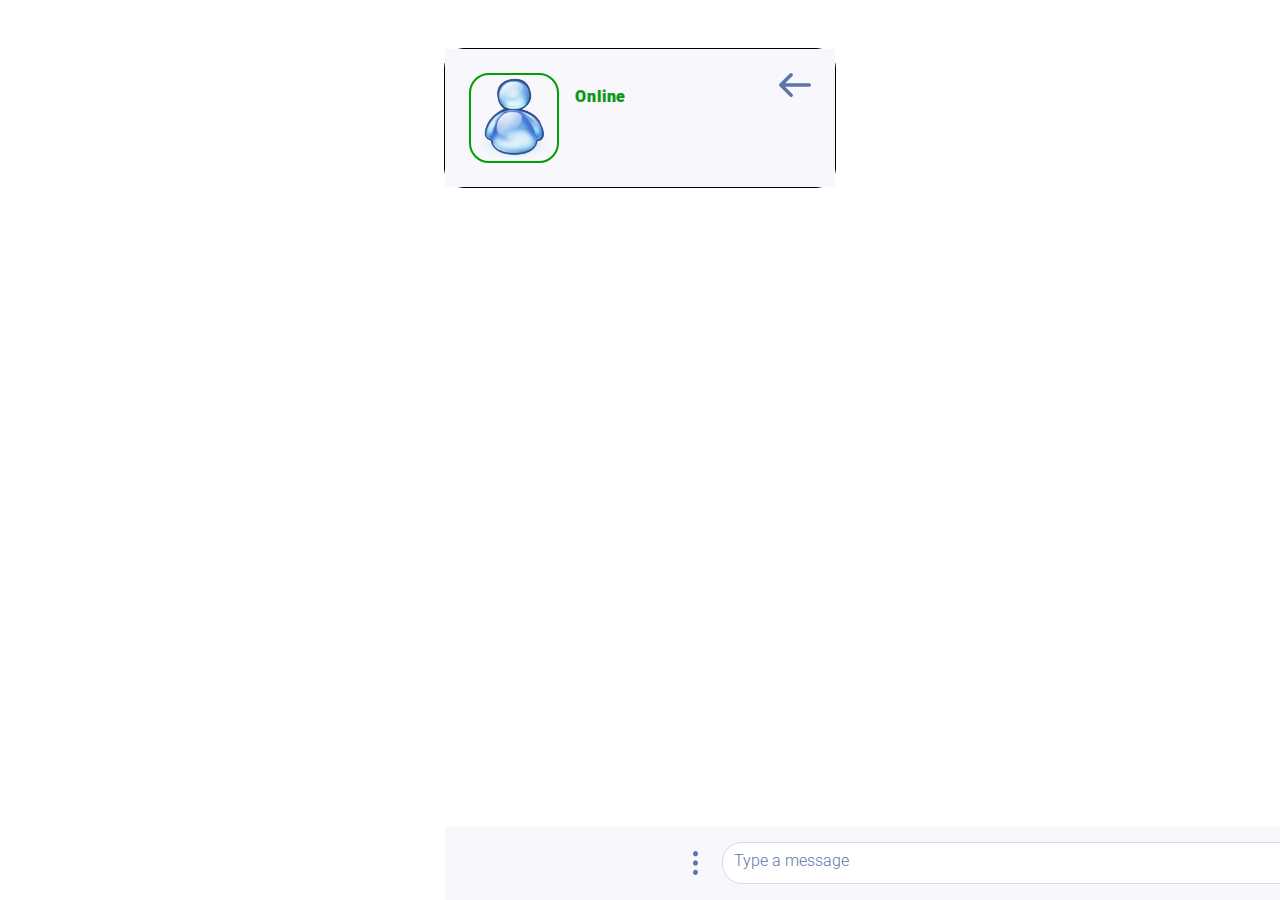
==== conversation.html @ 41bd6c71 "input container mechanism and icons change" ====
<!DOCTYPE html>
<html lang="pt-br">
<head>
  <meta charset="UTF-8">
  <meta http-equiv="X-UA-Compatible" content="IE=edge">
  <meta name="viewport" content="width=device-width, initial-scale=1.0">
  <title>MSN | Messenger</title>
  <link rel="icon" type="image/png" href="assets/images/home-avatar.png">
  <link rel="stylesheet" href="css/reset.css">
  <link rel="stylesheet" href="css/variables.css">
  <link rel="stylesheet" href="css/style.css">
  <link rel="stylesheet" href="css/home.css">
  <link rel="stylesheet" href="css/users.css">
  <link rel="stylesheet" href="css/conversation.css">
  

  <link href="https://fonts.googleapis.com/css2?family=Roboto:wght@100;300;400;500;700;900&display=swap" rel="stylesheet">

</head>
<body>

  <section class="user__info__container">
    <img id="userImage" src="assets/images/default-user-profile.png" alt="User Profile Picture" class="user__image">
    <div class="user__info">
      <p id="userName" class="user__info__name"></p>
      <img id="headerArrow" src="assets/icons/arrow-left.svg" alt=" image of an arrow to get to the previous page" class="header_arrow">
      <p id="userStatus" class="user__info__status status__online">Online</p>
      <p id="userMessage" class="user__info__message"></p>
    </div>
  </section>

  <section id="messagesContainer" class="messages__container">
<!--     <p class="message__sent">Hello World</p>
    <p class="message__received">Hello World</p> -->
  </section>
  <section class="write__field__container">
    <img src="assets/icons/more--icon.svg" alt="add files input icon">
    <textarea wrap="hard" type="text" id="writeInput" class="write__input" placeholder="Type a message" spellcheck="false"></textarea>
    <img id="cameraIcon" src="assets/icons/camera--icon.svg" alt="add image input icon">
    <img id="micIcon" src="assets/icons/microphone--icon.svg" alt="add audio input icon">
    <img id="sendIcon" class="display--hide" src="assets/icons/send-message--icon.svg" alt="send image input icon">
  </section>
  <script type="module" src="js/conversation.js"></script>
</body>
</html>
---- css/variables.css ----
:root{
  --darkGray: #5e75ab;
  --lightGray: #8695b4;
  --darkBlue: #1248a5;
  --bg01: #fafafa;
  --bg02: #d0ddef;
  --bg03: #f7f7fc;
  --bg04: #f5f2f6;
  --bf05: #fcf9fd;

  --green: #029F00;
  --red: #FF3F00;
  --yellow: #FFBF00;
  --blue: #009FFF;


  --roboto: 'Roboto', sans-serif;
}
---- css/style.css ----
body{
  font-family: var(--roboto);

  background: rgb(250,250,250);
  background: linear-gradient(0deg, rgba(250,250,250,1) 0%, rgba(208,221,239,1) 50%, rgba(250,250,250,1) 100%);
}

.alert__message{
  color: red;
  font-size: 1rem;
  font-weight: 600;

  width: 90%;
  padding: .3rem;
  margin-top: .3rem;
  border-radius: 10px;
}

.alert__message::before{
  background-image: url(../assets/icons/alert--icon.webp);
  content: ' ';
  background-size: 1.3rem;
  background-repeat: no-repeat;

  display: inline-block;
  vertical-align: middle;
  
  margin-right: .2rem;
  height: 1.3rem;
  width: 1.3rem;
}

@media screen and (min-width: 1000px)  {
  body{
    width: 390px;
    margin: 3rem auto;
    border: solid black .5px;
    border-radius: 20px;
  }
}
---- css/home.css ----
.home__container{
  box-sizing: border-box;
  width: 100%;
  height: 100vh;
  padding: 1.5rem;
  font-family: var(--roboto);
}

.home__header{
  display: flex;
  justify-content: space-between;
  align-items: center;
}

.header__written{
  display: flex;
  align-items: center;
}

.header__written__text{
  color: var(--lightGray);
  font-size: 1.5rem;
  font-weight: 500;
  margin-top: .8rem;
  margin-right: .3rem;
}

.header__written__image{
  max-height: 2rem;
}

.header__config{
  max-width: 2rem;
  cursor: pointer;
  transition: .8s transform;
}

.header__config:active{
  transform: rotate(360deg);
}

.login__avatar{
  max-width: 60%;
}

.home__login{
  margin-top: 10vh;
  display: flex;
  flex-direction: column;
  align-items: center;
}

.form__container{
  display: flex;
  flex-direction: column;
  width: 100%;
  align-items: center;
}

.login__input{
  border-radius: 15px;
  width: 80%;
  padding: .8rem 1rem;
  padding-left: 15%;
  color: var(--darkBlue);
  font-size: 1.2rem;
  font-weight: 400;
}

.login__input:focus-visible{
  outline: 1px solid var(--darkBlue);
}

.login__input::placeholder{
  color: var(--darkGray);
}

.login__user{
  margin-top: 2rem;

  background-image: url(../assets/icons/user--icon.svg);
  background-size: 1.5rem;
  background-repeat: no-repeat;
  background-position: 5%;
}

.login__password{
  margin-top: 1rem;
  background-image: url(../assets/icons/password--icon.svg);
  background-size: 1.5rem;
  background-repeat: no-repeat;
  background-position: 5%;
  
}

.login__password-forgot{
  color: var(--darkBlue);
  text-decoration: underline;
  align-self: flex-end;
  margin-right: 1rem;
  margin-top: .8rem;
  font-weight: 500;
}

.login__button{
  color: white;
  border-radius: 15px;
  margin-top: 3rem;
  padding: 1rem;
  background-color: var(--darkBlue);
  width: 80%;
  font-weight: 500;
}

.home__new-account{
  display: block;
  
  color: var(--darkBlue);
  text-align: center;
  
  margin-top: 15%;
  font-weight: 500;
  text-decoration: underline;
}
---- css/users.css ----
body{
  background: var(--bg05);
}

.user__info__container{
  box-sizing: border-box;
  background-color: var(--bg03);

  position: relative;
  display: flex;
  gap: 1rem;
  padding: 1.5rem;
  justify-content: space-evenly;
}

.user__image{
  width: 5rem;
  
  border: solid var(--green) 2px;
  border-radius: 20px;
  padding: .2rem;
}

.user__info{
  width: 80%;
}

.user__info__name{
  color: var(--darkGray);
  display: inline-block;
  line-height: 2rem;
  font-size: 1.3rem;
  font-weight: 500;
}

.header__config{
  position: absolute;
  right: 1.5rem;
  vertical-align: middle;
  transition: .8s transform;
}

.user__info__status{
  display: block;
  background-color: transparent;
}

.user__info__status:focus-visible{
  outline: none;

}

.user__info__message{
  box-sizing: border-box;
  background-color: white;
  border-radius: 40px;
  
  color: var(--darkGray);
  font-size: .8rem;
  font-weight: 300;
  
  margin-top: .5rem;
  padding: .2rem .3rem;
  padding-left: 1rem;
  width: 100%;
}

.user__info__message::placeholder{
  color: var(--darkGray);
  text-align: center;
}

.contacts{
  margin: 1.5rem;
}

.contacts__category{
  display: flex;
  align-items: center;
  gap: .5rem;
}

.contacts__category__arrow{
  width: .6rem;
  transform: rotate(-30deg);
  cursor: pointer;
}

.contacts__category__arrow--active{
  transform: none;
} 

.contacts__category__tittle{
  color: var(--darkGray);
  font-weight: 500;
}

.contacts__category__tittle--favourite::before{
  content: '';
  background-image: url(../assets/images/star.png);
  background-size: 1rem;
  background-repeat: no-repeat;
  
  display: inline-block;
  vertical-align: baseline;
  
  margin-right: .2rem;
  height: 1rem;
  width: 1rem;
}




.contacts__online{
  margin-top: 1.5rem;
}

.contact__info__container{
  box-sizing: border-box;
  
  display: flex;
  gap: 1rem;
  
  margin-top: .8rem;
  justify-content: space-evenly;
}

.contact__image{
  box-sizing: border-box;
  width: 2.5rem;
  height: 2.5rem;
  border: solid palevioletred 2px;
  border-radius: 10px;
  padding: .2rem;
}


.contact__image--dev{
  padding: 0;
}

.contact__info{
  margin-top: .3rem;
  width: 100%;
}

.contact__info__name{
  color: var(--darkGray);
  display: inline-block;
  line-height: 1rem;
  font-size: 1rem;
  font-weight: 500;
}

.contact__info__status{
  margin-left: .3rem;
  display: inline-block;
  color: var(--red); 
  font-size: .8rem;
  font-weight: 300;
}

.contact__info__status::before{
  content: '(';
}
.contact__info__status::after{
  content: ')';
}

.contact__info__message{
  color: var(--darkGray);
  margin-top: .5rem;
  font-size: .8rem;
  font-weight: 300;
}

.display--hide{
  display: none;
}

.status__online{
  color: var(--green);
  border-color: var(--green);
  letter-spacing: .8px;
  font-weight: 900;
  -webkit-text-stroke: .2px var(--darkGray);
}

.status__busy{
  color: var(--red);
  border-color: var(--red);
  letter-spacing: .8px;
  font-weight: 900;
  -webkit-text-stroke: .2px var(--darkGray);
}

.status__absent{
  color: var(--yellow);
  border-color: var(--yellow);
  letter-spacing: .8px;
  font-weight: 900;
  -webkit-text-stroke: .2px var(--darkGray);
}

.status__offline{
  color: gray;
  border-color: gray;
  letter-spacing: .8px;
  font-weight: 900;
  -webkit-text-stroke: .2px var(--darkGray);
}
---- css/conversation.css ----
.user__info__message{
  background-color: transparent;
  
  color: var(--darkGray);
  font-size: .8rem;
  font-weight: 400;
  font-style: italic;
  
  margin-top: .5rem;
  padding: .2rem 0rem;
  width: 100%;
}

.header_arrow{
  cursor: pointer;
  max-width: 2rem;
  right: 1.5rem;
  position: absolute;
  transition: .8s transform;
  vertical-align: middle;
}

.write__field__container{
  position: absolute;
  bottom: 0; 
  padding: 1rem 0;
  margin-top: 5rem;
  width: 100vw;

  box-sizing: border-box;
  display: flex;
  gap: 1.5rem;
  justify-content: center;
  align-items: center;

  background-color: var(--bg03);
}

.write__field__container img{
  max-height: 1.5rem;
  width: fit-content;
}

.write__input{
  border: solid var(--bg02) 1px;
  border-radius: 20px;
  padding: .5rem .7rem;
  width: 50%;
  height: 1.5rem;
}

.write__input:focus{
  outline-color: var(--darkGray);
}

.write__input::placeholder{
  color: var(--darkGray);
  font-weight: 300;
}

#sendIcon{
  max-height: 1.5rem;
  border: solid var(--bg02) 3px;
  border-radius: 999px;

  padding: .4rem;

}
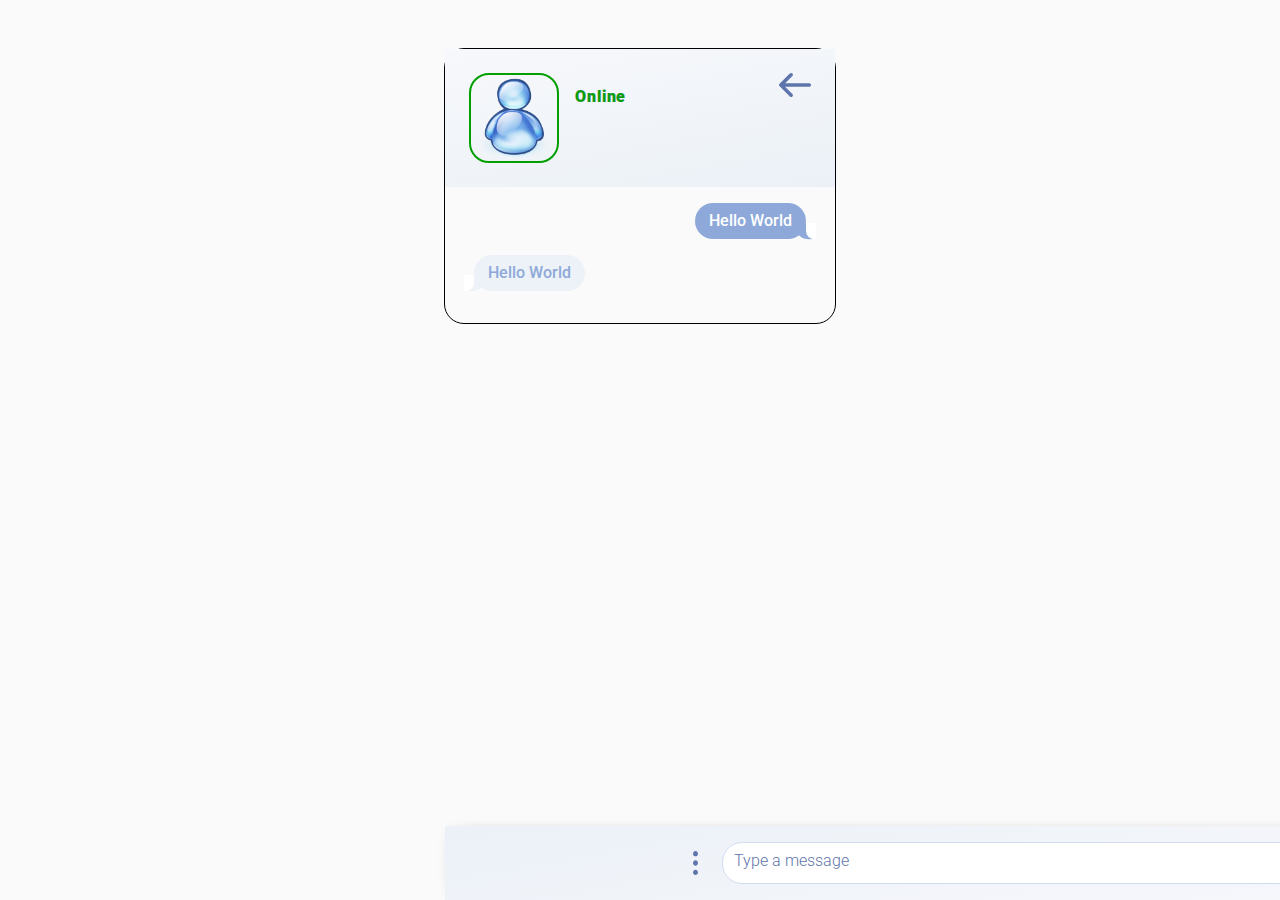
==== commit 85c83de1: "header colour and baloom message style" ====
--- a/conversation.html
+++ b/conversation.html
@@ -29,9 +29,9 @@
     </div>
   </section>
 
-  <section id="messagesContainer" class="messages__container">
-<!--     <p class="message__sent">Hello World</p>
-    <p class="message__received">Hello World</p> -->
+  <section id="messagesContainer" class="imessage">
+    <p class="from-me">Hello World</p>
+    <p class="from-them">Hello World</p>
   </section>
   <section class="write__field__container">
     <img src="assets/icons/more--icon.svg" alt="add files input icon">
--- a/css/users.css
+++ b/css/users.css
@@ -4,7 +4,9 @@
 
 .user__info__container{
   box-sizing: border-box;
-  background-color: var(--bg03);
+
+  background: rgb(247,248,251);
+  background: linear-gradient(170deg, rgba(247,248,251,1) 0%, rgba(235,241,247,1) 100%);
 
   position: relative;
   display: flex;
--- a/css/conversation.css
+++ b/css/conversation.css
@@ -1,3 +1,7 @@
+body{
+  background-color: var(--bg01);
+}
+
 .user__info__message{
   background-color: transparent;
   
@@ -33,7 +37,11 @@
   justify-content: center;
   align-items: center;
 
-  background-color: var(--bg03);
+  -webkit-box-shadow: 0px -1px 18px -15px #000000; 
+  box-shadow: 0px -1px 18px -15px #000000;
+
+  background: rgb(235,241,247);
+  background: linear-gradient(170deg, rgba(235,241,247,1) 0%, rgba(250,249,253,1) 100%);
 }
 
 .write__field__container img{
@@ -64,5 +72,106 @@
   border-radius: 999px;
 
   padding: .4rem;
+}
 
+
+.imessage {
+  display: flex;
+  flex-direction: column;
+  font-size: 1rem;
+  margin: 0 auto 1rem;
+
+  padding: 0.5rem 1.8rem;
 }
+
+
+.imessage p {
+  border-radius: 1.15rem;
+  line-height: 1.25;
+  max-width: 75%;
+  padding: 0.5rem .875rem;
+  position: relative;
+  word-wrap: break-word;
+  font-weight: 500;
+}
+
+.imessage p::before,
+.imessage p::after {
+  bottom: -0.1rem;
+  content: "";
+  height: 1rem;
+  position: absolute;
+}
+
+p.from-me {
+  align-self: flex-end;
+  background-color: var(--darkGray);
+  background-color: #8ea9d9;
+  color: #fff; 
+}
+
+p.from-me::before {
+  border-bottom-left-radius: 0.8rem 0.7rem;
+  border-right: 1rem solid var(--darkGray);
+  border-right: 1rem solid #8ea9d9;
+  right: -0.35rem;
+  transform: translate(0, -0.1rem);
+}
+
+p.from-me::after {
+  background-color: #fff;
+  border-bottom-left-radius: 0.5rem;
+  right: -40px;
+  transform:translate(-30px, -2px);
+  width: 10px;
+}
+
+p[class^="from-"] {
+  margin: 0.5rem 0;
+  width: fit-content;
+}
+
+p.from-me ~ p.from-me {
+  margin: 0.25rem 0 0;
+}
+
+p.from-me ~ p.from-me:not(:last-child) {
+  margin: 0.25rem 0 0;
+}
+
+p.from-me ~ p.from-me:last-child {
+  margin-bottom: 0.5rem;
+}
+
+p.from-them {
+  align-items: flex-start;
+  background-color: #ecf2f7;
+  color: var(--darkGray);
+  color: #8ea9d9;
+  
+}
+
+p.from-them:before {
+  border-bottom-right-radius: 0.8rem 0.7rem;
+  border-left: 1rem solid #ecf2f7;
+  left: -0.35rem;
+  transform: translate(0, -0.1rem);
+}
+
+p.from-them::after {
+  background-color: #fff;
+  border-bottom-right-radius: 0.5rem;
+  left: 20px;
+  transform: translate(-30px, -2px);
+  width: 10px;
+}
+
+p[class^="from-"].emoji {
+  background: none;
+  font-size: 2.5rem;
+}
+
+p[class^="from-"].emoji::before {
+  content: none;
+}
+
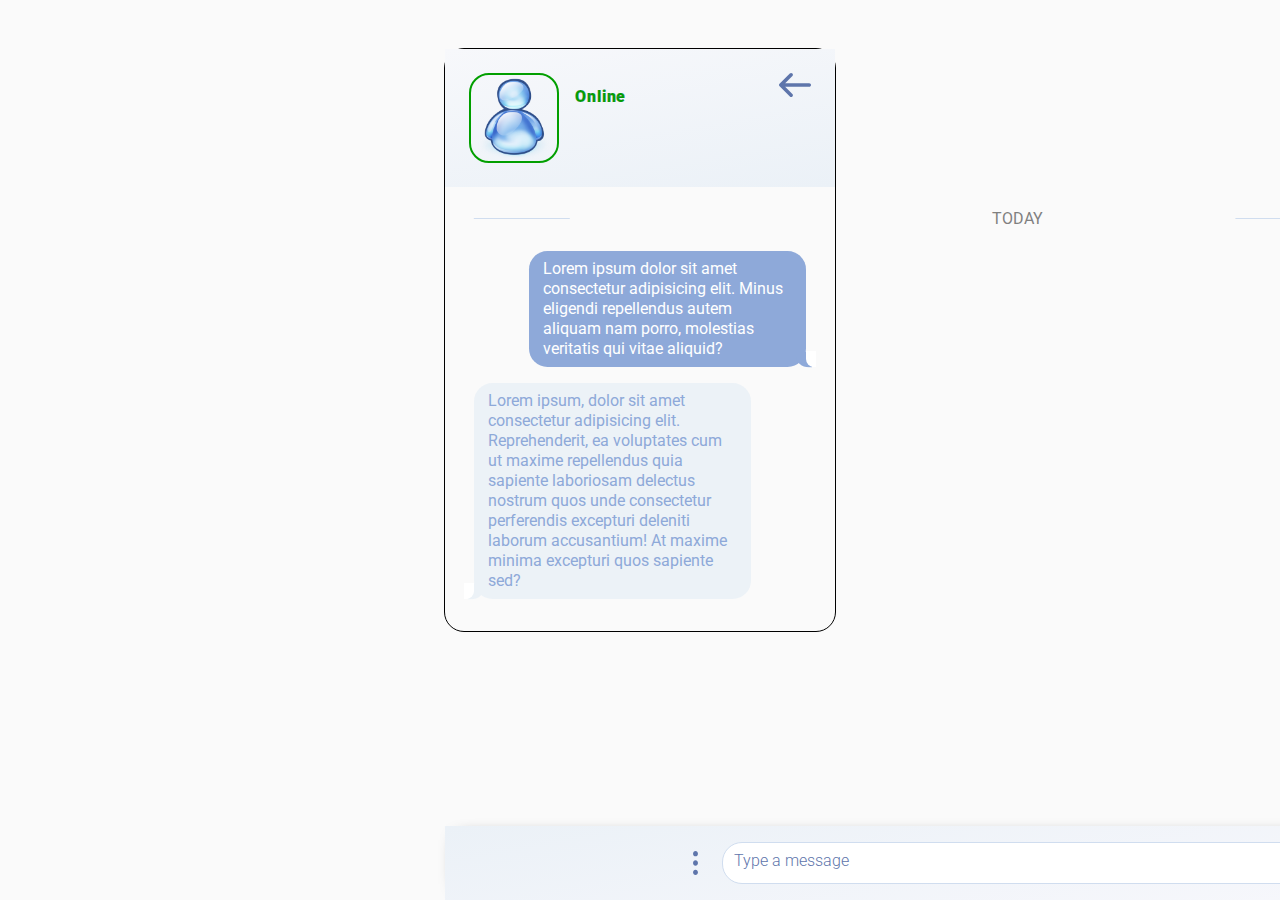
==== commit d4c5ea0f: "lastChatDay Include" ====
--- a/conversation.html
+++ b/conversation.html
@@ -30,9 +30,17 @@
   </section>
 
   <section id="messagesContainer" class="imessage">
-    <p class="from-me">Hello World</p>
-    <p class="from-them">Hello World</p>
+
+    <div class="lastDayChat">
+      <div>wwwwwwww</div>
+      <div>Today</div>
+      <div>wwwwwwww</div>
+    </div>
+
+    <p class="from-me">Lorem ipsum dolor sit amet consectetur adipisicing elit. Minus eligendi repellendus autem aliquam nam porro, molestias veritatis qui vitae aliquid?</p>
+    <p class="from-them">Lorem ipsum, dolor sit amet consectetur adipisicing elit. Reprehenderit, ea voluptates cum ut maxime repellendus quia sapiente laboriosam delectus nostrum quos unde consectetur perferendis excepturi deleniti laborum accusantium! At maxime minima excepturi quos sapiente sed?</p>
   </section>
+  
   <section class="write__field__container">
     <img src="assets/icons/more--icon.svg" alt="add files input icon">
     <textarea wrap="hard" type="text" id="writeInput" class="write__input" placeholder="Type a message" spellcheck="false"></textarea>
--- a/css/conversation.css
+++ b/css/conversation.css
@@ -74,6 +74,31 @@
   padding: .4rem;
 }
 
+.lastDayChat{
+  display: flex;
+  justify-content: space-between;
+  width: 85vw;
+  margin: 1rem 0;
+}
+
+.lastDayChat div{
+  width: 30%;
+  display: block;
+
+  color: transparent;
+  text-decoration: line-through;
+  text-decoration-color: var(--bg02);
+}
+
+.lastDayChat div:nth-child(2){
+  color: gray;
+  text-decoration: none;
+  text-transform: uppercase;
+  font-weight: 400;
+  width: fit-content;
+}
+
+
 
 .imessage {
   display: flex;
@@ -92,7 +117,7 @@
   padding: 0.5rem .875rem;
   position: relative;
   word-wrap: break-word;
-  font-weight: 500;
+  font-weight: 400;
 }
 
 .imessage p::before,
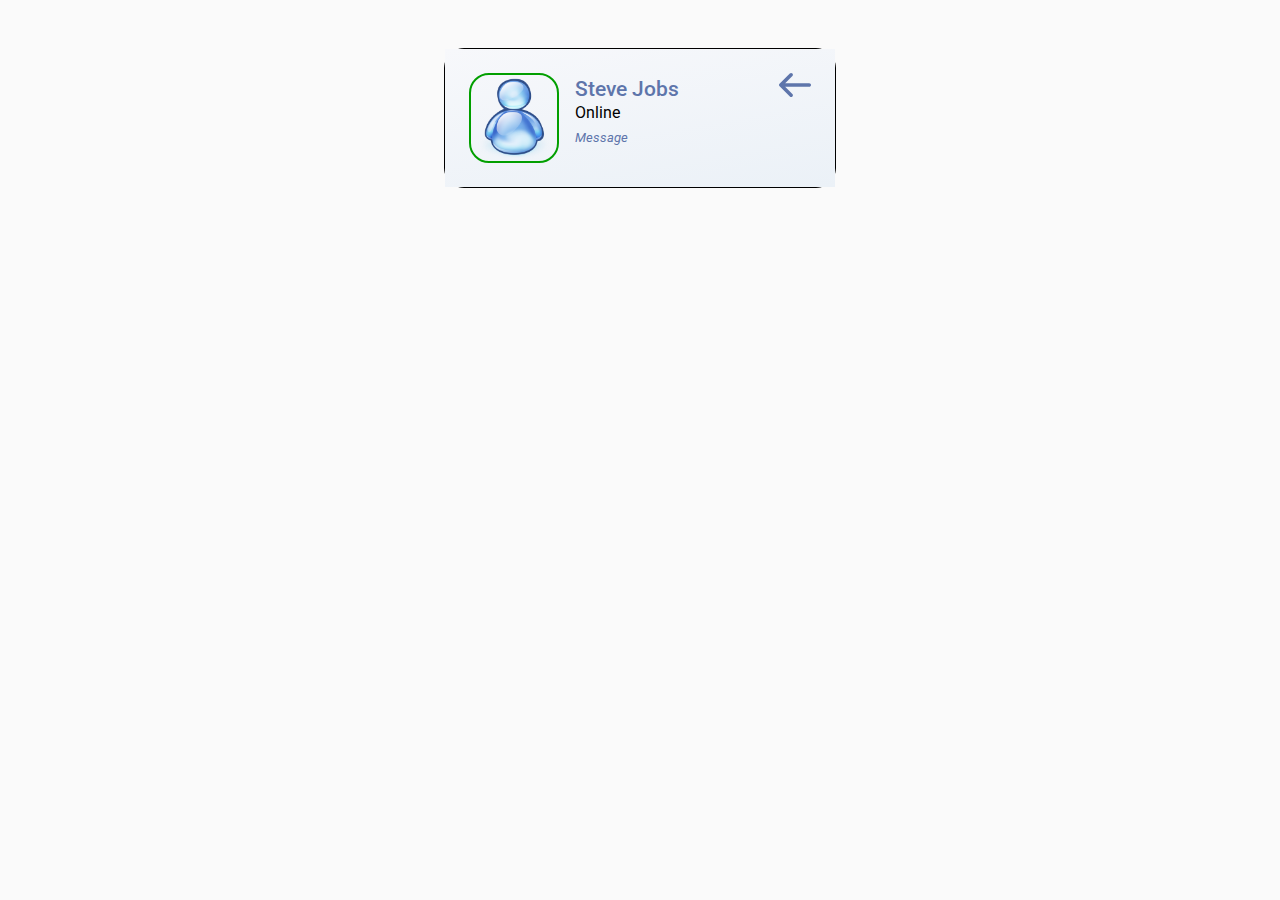
==== commit bc061f6f: "Add message websocket" ====
--- a/conversation.html
+++ b/conversation.html
@@ -22,32 +22,14 @@
   <section class="user__info__container">
     <img id="userImage" src="assets/images/default-user-profile.png" alt="User Profile Picture" class="user__image">
     <div class="user__info">
-      <p id="userName" class="user__info__name"></p>
+      <p id="userName" class="user__info__name">Steve Jobs</p>
       <img id="headerArrow" src="assets/icons/arrow-left.svg" alt=" image of an arrow to get to the previous page" class="header_arrow">
-      <p id="userStatus" class="user__info__status status__online">Online</p>
-      <p id="userMessage" class="user__info__message"></p>
+      <p id="userStatus" class="user__info__status">Online</p>
+      <p id="userMessage" class="user__info__message">Message</p>
     </div>
   </section>
 
-  <section id="messagesContainer" class="imessage">
-
-    <div class="lastDayChat">
-      <div>wwwwwwww</div>
-      <div>Today</div>
-      <div>wwwwwwww</div>
-    </div>
-
-    <p class="from-me">Lorem ipsum dolor sit amet consectetur adipisicing elit. Minus eligendi repellendus autem aliquam nam porro, molestias veritatis qui vitae aliquid?</p>
-    <p class="from-them">Lorem ipsum, dolor sit amet consectetur adipisicing elit. Reprehenderit, ea voluptates cum ut maxime repellendus quia sapiente laboriosam delectus nostrum quos unde consectetur perferendis excepturi deleniti laborum accusantium! At maxime minima excepturi quos sapiente sed?</p>
-  </section>
-  
-  <section class="write__field__container">
-    <img src="assets/icons/more--icon.svg" alt="add files input icon">
-    <textarea wrap="hard" type="text" id="writeInput" class="write__input" placeholder="Type a message" spellcheck="false"></textarea>
-    <img id="cameraIcon" src="assets/icons/camera--icon.svg" alt="add image input icon">
-    <img id="micIcon" src="assets/icons/microphone--icon.svg" alt="add audio input icon">
-    <img id="sendIcon" class="display--hide" src="assets/icons/send-message--icon.svg" alt="send image input icon">
-  </section>
+  <script src="https://cdn.socket.io/4.5.0/socket.io.min.js" integrity="sha384-7EyYLQZgWBi67fBtVxw60/OWl1kjsfrPFcaU0pp0nAh+i8FD068QogUvg85Ewy1k" crossorigin="anonymous"></script>
   <script type="module" src="js/conversation.js"></script>
 </body>
 </html>--- a/css/users.css
+++ b/css/users.css
@@ -158,7 +158,7 @@
 .contact__info__status{
   margin-left: .3rem;
   display: inline-block;
-  color: var(--red); 
+  color: gray; 
   font-size: .8rem;
   font-weight: 300;
 }
@@ -185,7 +185,7 @@
   color: var(--green);
   border-color: var(--green);
   letter-spacing: .8px;
-  font-weight: 900;
+  font-weight: 700;
   -webkit-text-stroke: .2px var(--darkGray);
 }
 
@@ -193,7 +193,7 @@
   color: var(--red);
   border-color: var(--red);
   letter-spacing: .8px;
-  font-weight: 900;
+  font-weight: 700;
   -webkit-text-stroke: .2px var(--darkGray);
 }
 
@@ -201,7 +201,7 @@
   color: var(--yellow);
   border-color: var(--yellow);
   letter-spacing: .8px;
-  font-weight: 900;
+  font-weight: 700;
   -webkit-text-stroke: .2px var(--darkGray);
 }
 
@@ -209,6 +209,6 @@
   color: gray;
   border-color: gray;
   letter-spacing: .8px;
-  font-weight: 900;
+  font-weight: 700;
   -webkit-text-stroke: .2px var(--darkGray);
 }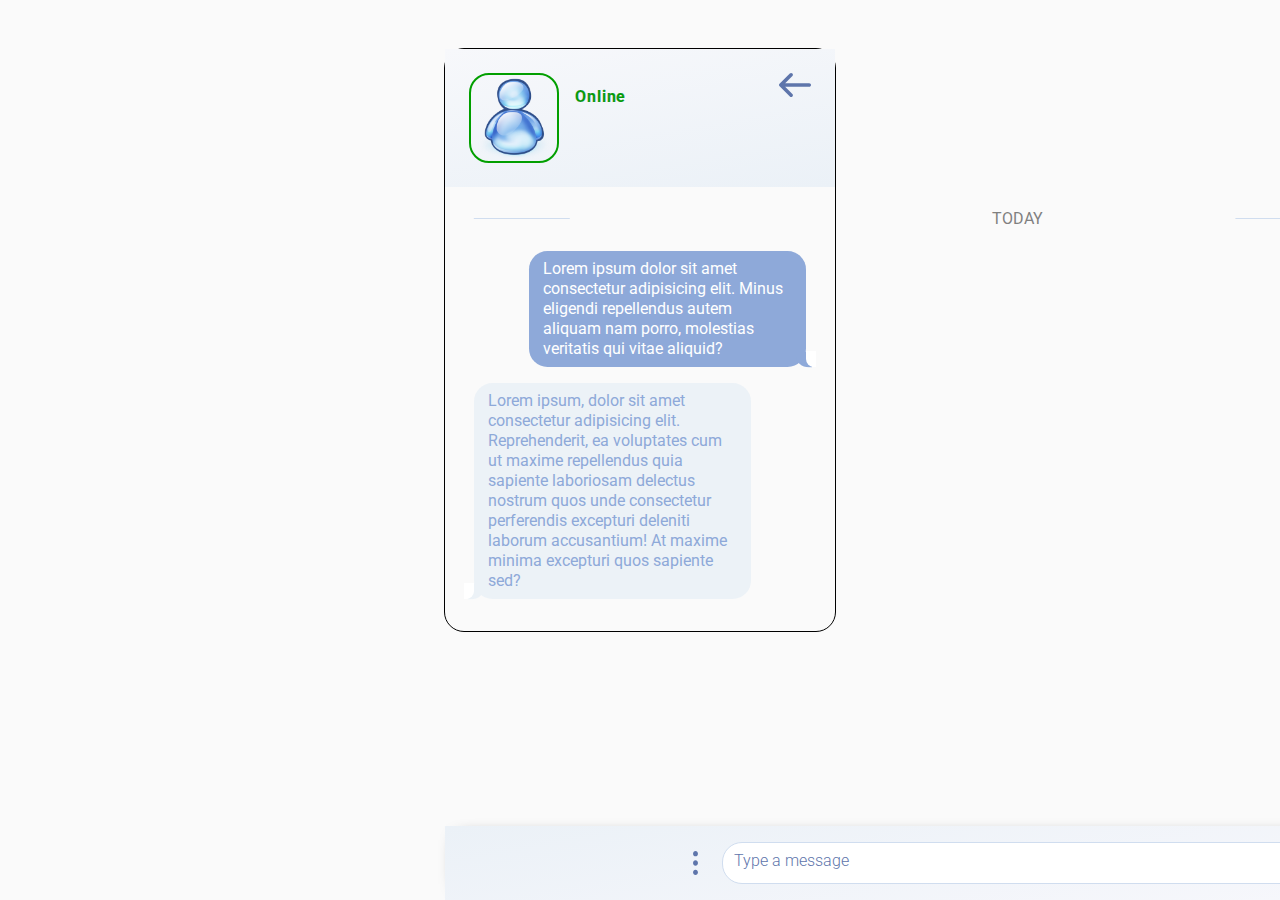
==== commit 1e410c46: "Fixing conflicts" ====
--- a/conversation.html
+++ b/conversation.html
@@ -22,11 +22,31 @@
   <section class="user__info__container">
     <img id="userImage" src="assets/images/default-user-profile.png" alt="User Profile Picture" class="user__image">
     <div class="user__info">
-      <p id="userName" class="user__info__name">Steve Jobs</p>
+      <p id="userName" class="user__info__name"></p>
       <img id="headerArrow" src="assets/icons/arrow-left.svg" alt=" image of an arrow to get to the previous page" class="header_arrow">
-      <p id="userStatus" class="user__info__status">Online</p>
-      <p id="userMessage" class="user__info__message">Message</p>
+      <p id="userStatus" class="user__info__status status__online">Online</p>
+      <p id="userMessage" class="user__info__message"></p>
     </div>
+  </section>
+
+  <section id="messagesContainer" class="imessage">
+
+    <div class="lastDayChat">
+      <div>wwwwwwww</div>
+      <div>Today</div>
+      <div>wwwwwwww</div>
+    </div>
+
+    <p class="from-me">Lorem ipsum dolor sit amet consectetur adipisicing elit. Minus eligendi repellendus autem aliquam nam porro, molestias veritatis qui vitae aliquid?</p>
+    <p class="from-them">Lorem ipsum, dolor sit amet consectetur adipisicing elit. Reprehenderit, ea voluptates cum ut maxime repellendus quia sapiente laboriosam delectus nostrum quos unde consectetur perferendis excepturi deleniti laborum accusantium! At maxime minima excepturi quos sapiente sed?</p>
+  </section>
+  
+  <section class="write__field__container">
+    <img src="assets/icons/more--icon.svg" alt="add files input icon">
+    <textarea wrap="hard" type="text" id="writeInput" class="write__input" placeholder="Type a message" spellcheck="false"></textarea>
+    <img id="cameraIcon" src="assets/icons/camera--icon.svg" alt="add image input icon">
+    <img id="micIcon" src="assets/icons/microphone--icon.svg" alt="add audio input icon">
+    <img id="sendIcon" class="display--hide" src="assets/icons/send-message--icon.svg" alt="send image input icon">
   </section>
 
   <script src="https://cdn.socket.io/4.5.0/socket.io.min.js" integrity="sha384-7EyYLQZgWBi67fBtVxw60/OWl1kjsfrPFcaU0pp0nAh+i8FD068QogUvg85Ewy1k" crossorigin="anonymous"></script>
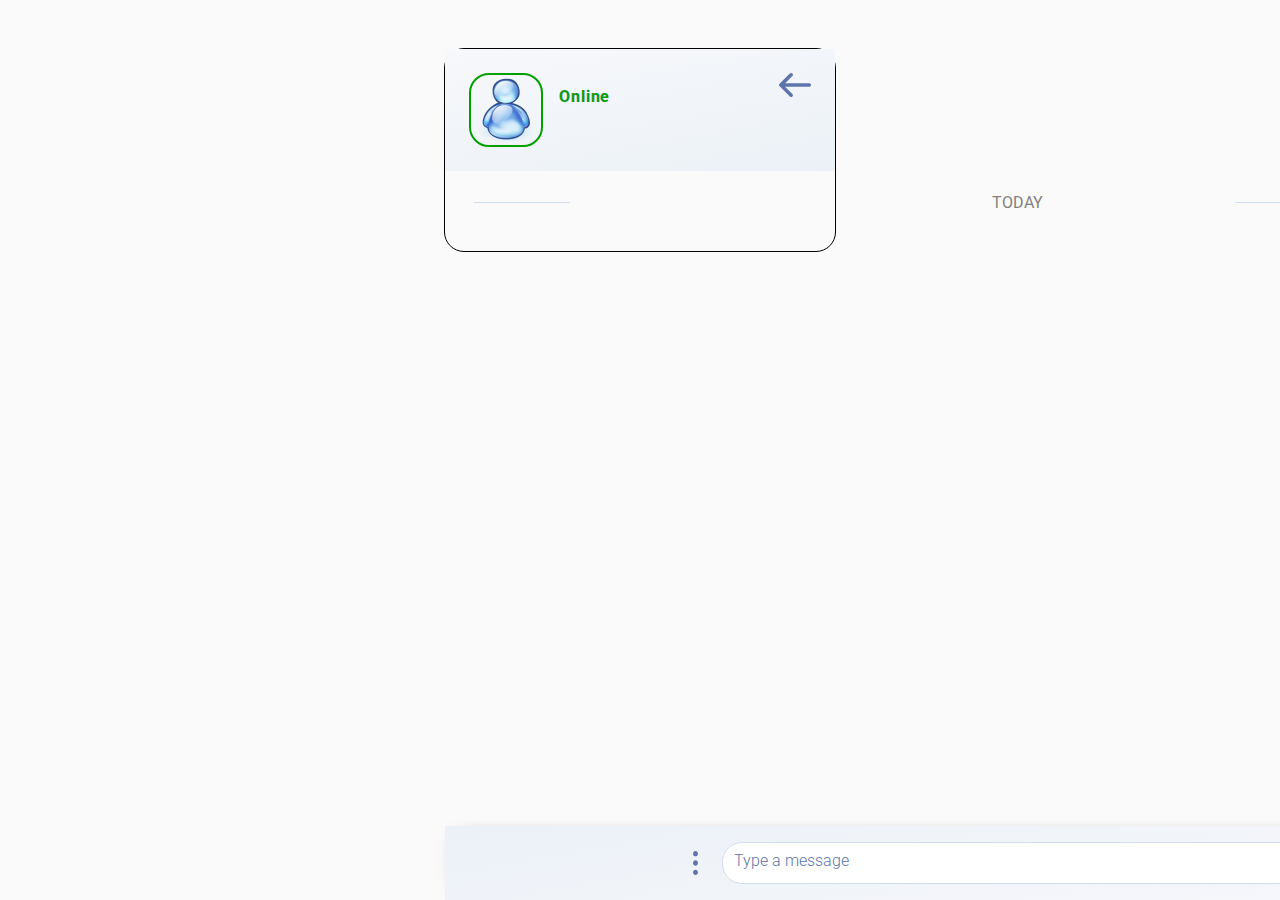
==== commit 9691a758: "print messages on screen" ====
--- a/conversation.html
+++ b/conversation.html
@@ -37,8 +37,7 @@
       <div>wwwwwwww</div>
     </div>
 
-    <p class="from-me">Lorem ipsum dolor sit amet consectetur adipisicing elit. Minus eligendi repellendus autem aliquam nam porro, molestias veritatis qui vitae aliquid?</p>
-    <p class="from-them">Lorem ipsum, dolor sit amet consectetur adipisicing elit. Reprehenderit, ea voluptates cum ut maxime repellendus quia sapiente laboriosam delectus nostrum quos unde consectetur perferendis excepturi deleniti laborum accusantium! At maxime minima excepturi quos sapiente sed?</p>
+
   </section>
   
   <section class="write__field__container">
--- a/css/home.css
+++ b/css/home.css
@@ -2,8 +2,9 @@
 .home__container{
   box-sizing: border-box;
   width: 100%;
-  height: 100vh;
+  height: fit-content;
   padding: 1.5rem;
+  padding-bottom: 3rem;
   font-family: var(--roboto);
 }
 
--- a/css/conversation.css
+++ b/css/conversation.css
@@ -15,6 +15,10 @@
   width: 100%;
 }
 
+.user__image{
+  width: 4rem;
+}
+
 .header_arrow{
   cursor: pointer;
   max-width: 2rem;
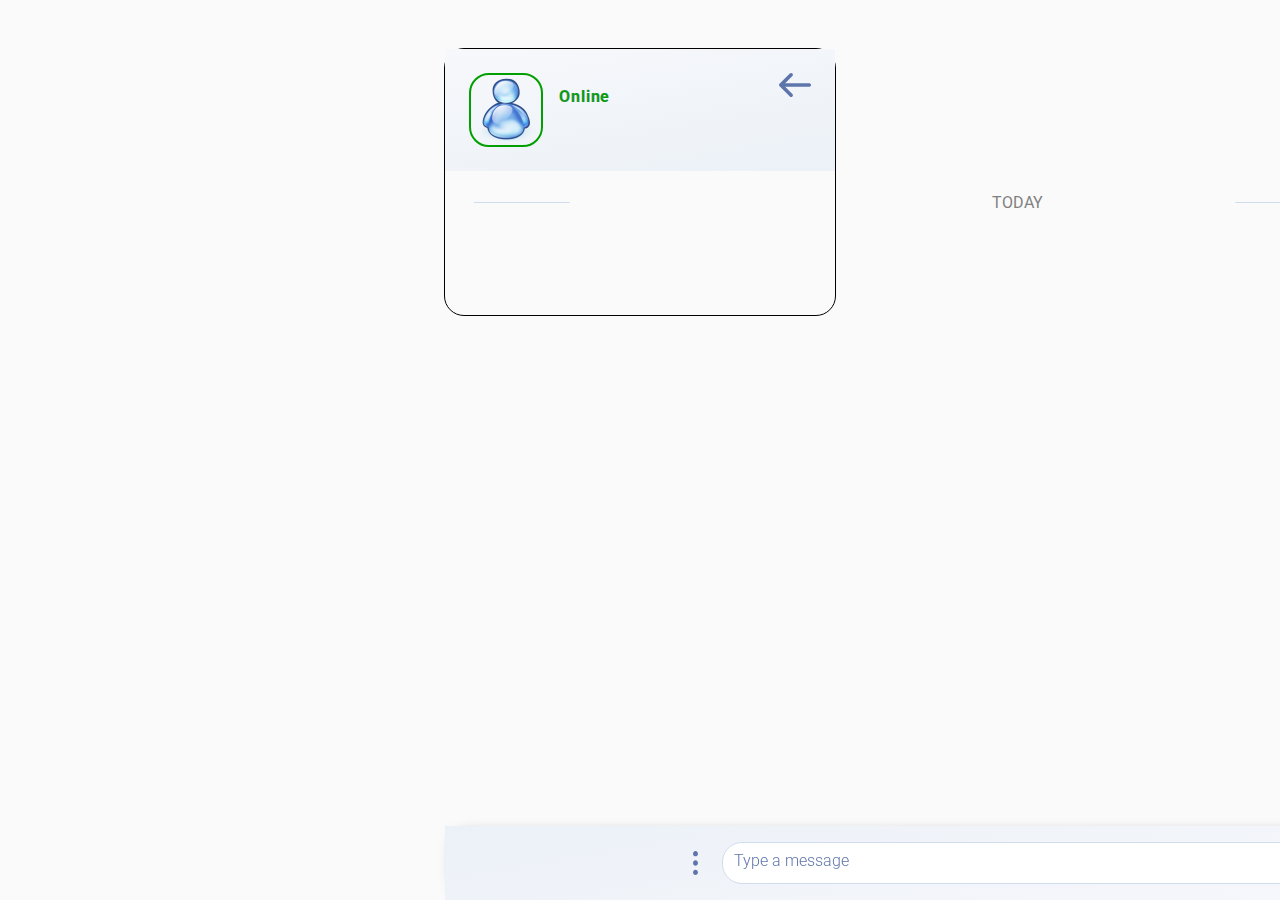
==== commit 55b15f46: "print time in the message" ====
--- a/conversation.html
+++ b/conversation.html
@@ -17,7 +17,7 @@
   <link href="https://fonts.googleapis.com/css2?family=Roboto:wght@100;300;400;500;700;900&display=swap" rel="stylesheet">
 
 </head>
-<body>
+<body id="body">
 
   <section class="user__info__container">
     <img id="userImage" src="assets/images/default-user-profile.png" alt="User Profile Picture" class="user__image">
@@ -38,6 +38,7 @@
     </div>
 
 
+
   </section>
   
   <section class="write__field__container">
--- a/css/conversation.css
+++ b/css/conversation.css
@@ -1,5 +1,12 @@
 body{
   background-color: var(--bg01);
+  overflow: auto;
+}
+
+.user__info__container{
+  position: sticky;
+  top: 0;
+  z-index: 5;
 }
 
 .user__info__message{
@@ -29,11 +36,11 @@
 }
 
 .write__field__container{
-  position: absolute;
+  position: fixed;
   bottom: 0; 
   padding: 1rem 0;
-  margin-top: 5rem;
-  width: 100vw;
+  width: 100%;
+
 
   box-sizing: border-box;
   display: flex;
@@ -109,6 +116,7 @@
   flex-direction: column;
   font-size: 1rem;
   margin: 0 auto 1rem;
+  margin-bottom: 5rem;
 
   padding: 0.5rem 1.8rem;
 }
@@ -117,11 +125,14 @@
 .imessage p {
   border-radius: 1.15rem;
   line-height: 1.25;
+  min-width: 1.5rem;
   max-width: 75%;
   padding: 0.5rem .875rem;
   position: relative;
   word-wrap: break-word;
   font-weight: 400;
+  
+  padding-bottom: 1rem;
 }
 
 .imessage p::before,
@@ -130,6 +141,28 @@
   content: "";
   height: 1rem;
   position: absolute;
+}
+
+.timeStamp__from-me{
+  font-size: .6rem;
+  font-weight: 400;
+
+  position: absolute;
+  margin-top: 1.3rem;
+  right: .8rem;
+  
+  vertical-align: bottom;
+}
+
+.timeStamp__from-them{
+  font-size: .6rem;
+  font-weight: 400;
+
+  position: absolute;
+  margin-top: 1.3rem;
+  right: .8rem;
+  
+  vertical-align: bottom;
 }
 
 p.from-me {
@@ -148,7 +181,8 @@
 }
 
 p.from-me::after {
-  background-color: #fff;
+  content: '19h20';
+  background-color: var(--bg01);
   border-bottom-left-radius: 0.5rem;
   right: -40px;
   transform:translate(-30px, -2px);
@@ -188,7 +222,7 @@
 }
 
 p.from-them::after {
-  background-color: #fff;
+  background-color: var(--bg01);
   border-bottom-right-radius: 0.5rem;
   left: 20px;
   transform: translate(-30px, -2px);
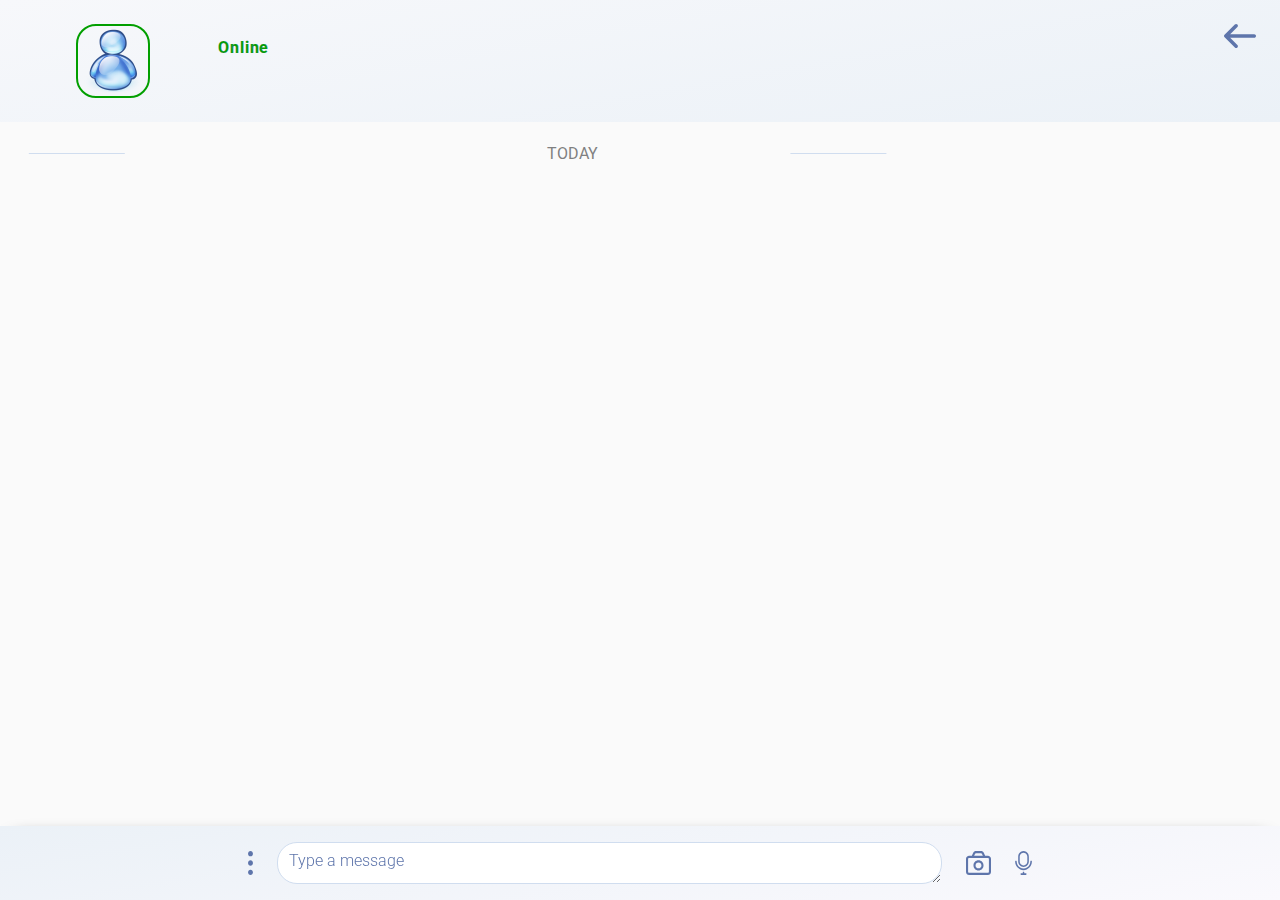
==== commit ea3ef2b6: "desktop view v0.6" ====
--- a/conversation.html
+++ b/conversation.html
@@ -8,7 +8,7 @@
   <link rel="icon" type="image/png" href="assets/images/home-avatar.png">
   <link rel="stylesheet" href="css/reset.css">
   <link rel="stylesheet" href="css/variables.css">
-  <link rel="stylesheet" href="css/style.css">
+<!--   <link rel="stylesheet" href="css/style.css"> -->
   <link rel="stylesheet" href="css/home.css">
   <link rel="stylesheet" href="css/users.css">
   <link rel="stylesheet" href="css/conversation.css">
--- a/css/conversation.css
+++ b/css/conversation.css
@@ -1,6 +1,9 @@
 body{
   background-color: var(--bg01);
   overflow: auto;
+
+  font-family: var(--roboto);
+
 }
 
 .user__info__container{
